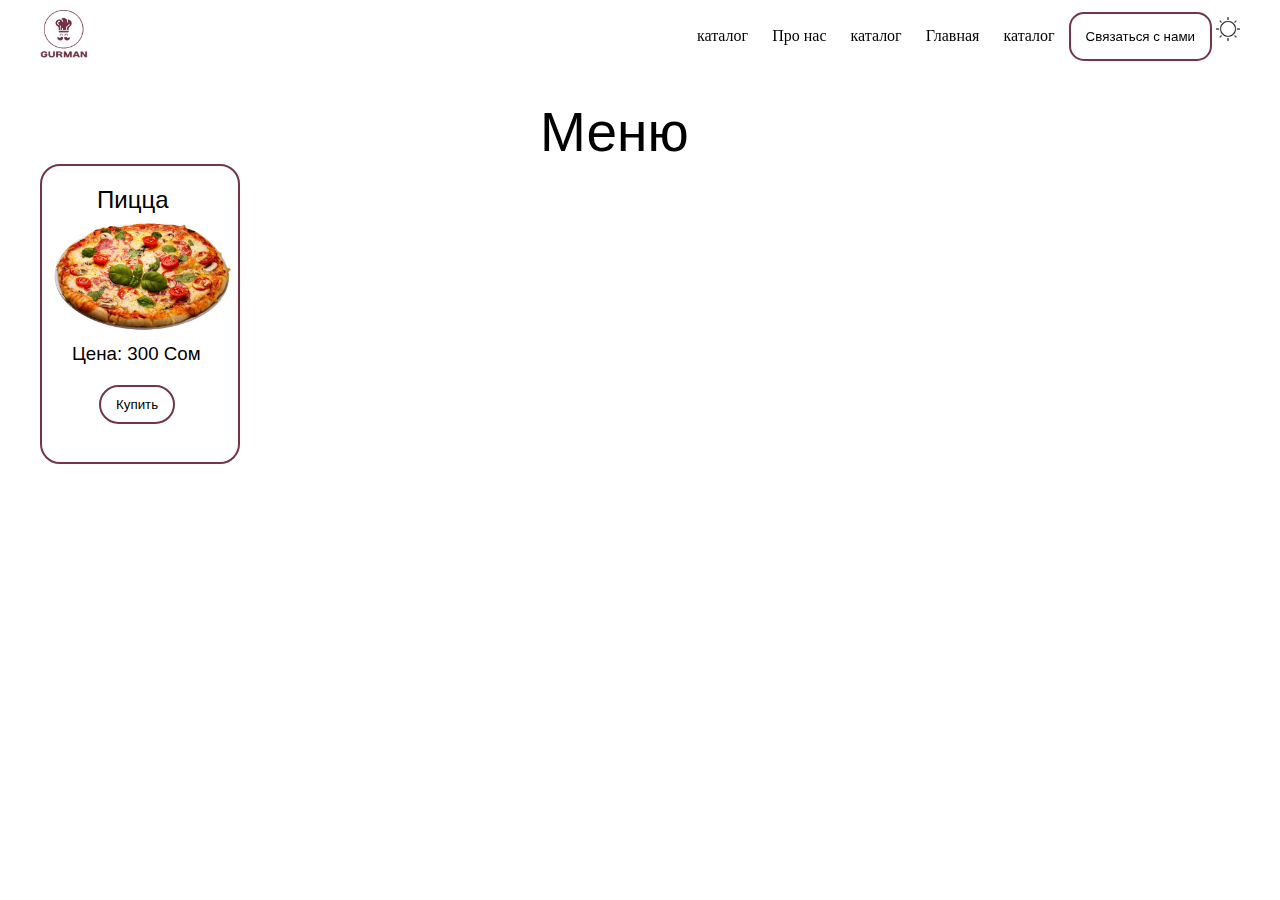
==== katalog.html @ f741da48 "gurman second commit" ====
<!DOCTYPE html>
<html lang="en">
<head>
    <meta charset="UTF-8">
    <meta name="viewport" content="width=device-width, initial-scale=1.0">
    <title>Katalog</title>
    <link rel="stylesheet" href="./css/main.css">
    <link href="https://fonts.googleapis.com/css2?family=Open+Sans:wght@300;400;500;600;700&display=swap" rel="stylesheet">
</head>
<body>
    <header id="header">
        <div class="container">
            <div class="header">
                <nav class="header__wrap">
                    <img src="./img/logo (1).png" alt="" class="header__img">
                </nav>
                <div class="header__wrapper">
                <a href="./katalog.html" class="header__link">каталог</a>
                <a href="" class="header__link">Про нас</a>
                <a href="" class="header__link">каталог</a>
                <a href="./index.html" class="header__link">Главная</a>
                <a href="" class="header__link">каталог</a>
                <button class="header__button">Связаться с нами</button>
                <button class="header__btn">
                    <img class="header__btn-sun sun" src="./img/sun.png" alt="">
                    <img class="header__btn-moon moon" src="./img/moon.png" alt="">
                </button>
            </div>
            </div>
        </div>
    </header>
    <section id="menu">
        <div class="container">
            <div class="menu">
                <div class="menu__wrap"><h1 class="menu__title">Меню</h1></div>
                <div class="menu__wrapper">
                    <div class="menu__food">
                        <h2 class="menu__subtitle">Пицца</h2>
                        <img class="menu__food-pizza" src="./img/pizza-removebg-preview.png" alt="">
                        <h3 class="menu__sell">Цена: 300 Сом</h3>
                        <button class="menu__btn">Купить</button>
                    </div>
                </div>
            </div>
        </div>
    </section>
    <script src="./js/script.js"></script>
</body>
</html>
---- css/main.css ----
#header {
  position: fixed;
  top: 0;
  right: 0;
  left: 0;
}

.header {
  padding-top: 10px;
  display: flex;
  justify-content: space-between;
  align-items: center;
}
.header__img {
  width: 48px;
  height: 48px;
}
.header__button {
  padding: 15px;
  border: 2px solid #73354a;
  border-radius: 15px;
  transition: all 0.2s ease;
  background: #fff;
  color: #000;
}
.header__button:hover {
  transition: all 0.2s ease;
  background: #73354a;
  color: #fff;
}
.header__link {
  margin: 0 10px;
  color: #000;
}
.header__btn {
  width: 24px;
  height: 24px;
  position: relative;
  border: none;
  background: transparent;
  cursor: pointer;
}
.header__btn-sun {
  position: absolute;
  display: none;
  top: 0;
  left: 0;
  width: 24px;
  height: 24px;
}
.header__btn-moon {
  display: block;
  position: absolute;
  top: 0;
  left: 0;
  width: 24px;
  height: 24px;
}

.sun {
  display: block;
}

.moon {
  display: none;
}

#hero {
  margin-top: 100px;
}

.hero {
  display: flex;
  justify-content: space-evenly;
  align-items: center;
}
.hero__wrap {
  width: 600px;
}
.hero__title {
  font-family: OpenSans, sans-serif;
  font-size: 50px;
  font-variation-settings: "wght" 100, "wdth" 85;
}
.hero__linked {
  display: none;
}

.menu {
  margin-top: 100px;
}
.menu__title {
  font-size: 55px;
  margin-left: 500px;
  font-family: OpenSans, sans-serif;
  font-weight: 500;
}
.menu__food {
  position: relative;
  border: 2px solid #73354a;
  width: 200px;
  height: 300px;
  border-radius: 20px;
}
.menu__food-pizza {
  position: relative;
  width: 180px;
  height: 125px;
  top: 20px;
  left: 10px;
}
.menu__subtitle {
  font-family: OpenSans, sans-serif;
  font-weight: 500;
  position: relative;
  top: 20px;
  left: 55px;
}
.menu__sell {
  font-family: OpenSans, sans-serif;
  font-weight: normal;
  margin: 20px 0 0 30px;
}
.menu__btn {
  margin: 20px 0 0 57px;
  border: 2px solid #73354a;
  transition: all 0.3s ease;
  padding: 10px 15px;
  border-radius: 20px;
  background: #fff;
}
.menu__btn:hover {
  transition: all 0.3s ease;
  background: #73354a;
  color: #fff;
}

* {
  box-sizing: border-box;
  margin: 0;
  padding: 0;
}

.container {
  width: 1200px;
  margin: 0 auto;
}

a {
  text-decoration: none;
}

body.dark-theme {
  color: #eee;
  background: #121212;
}
body.dark-theme a {
  color: #eee;
}
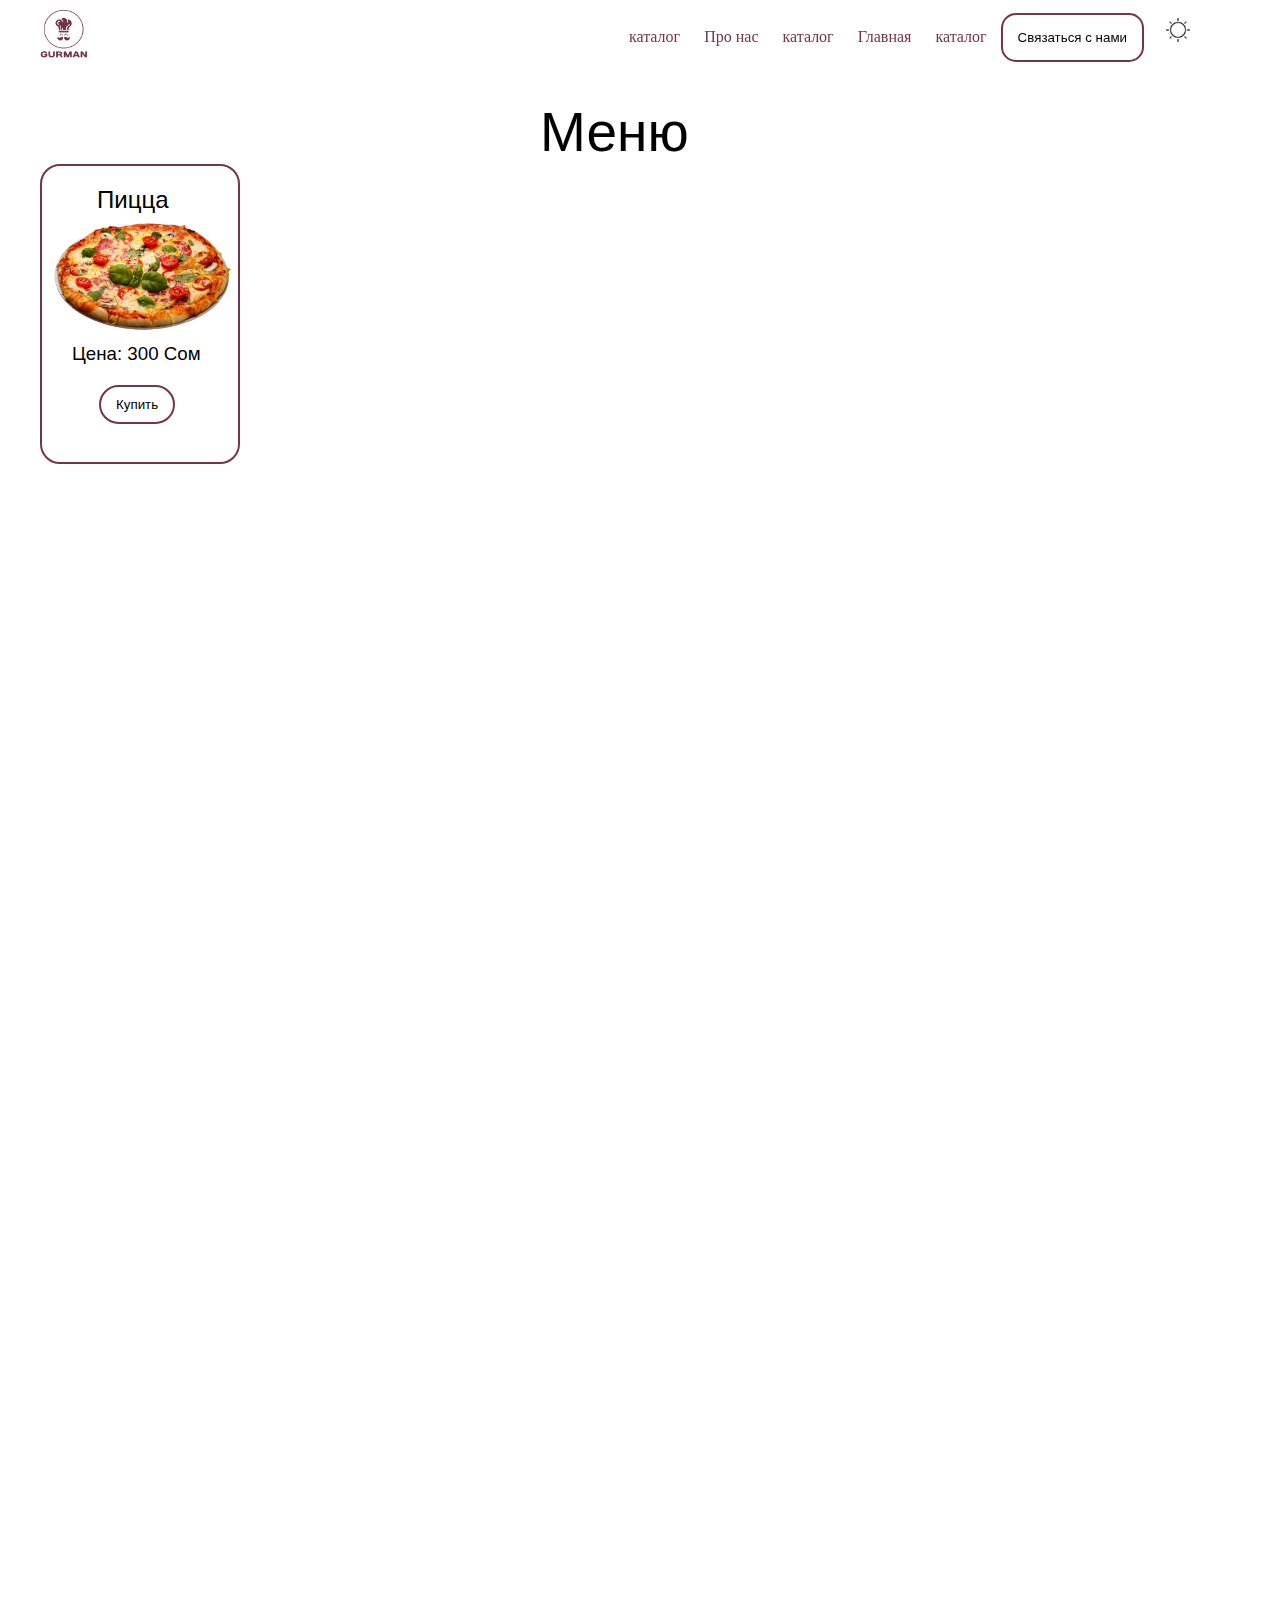
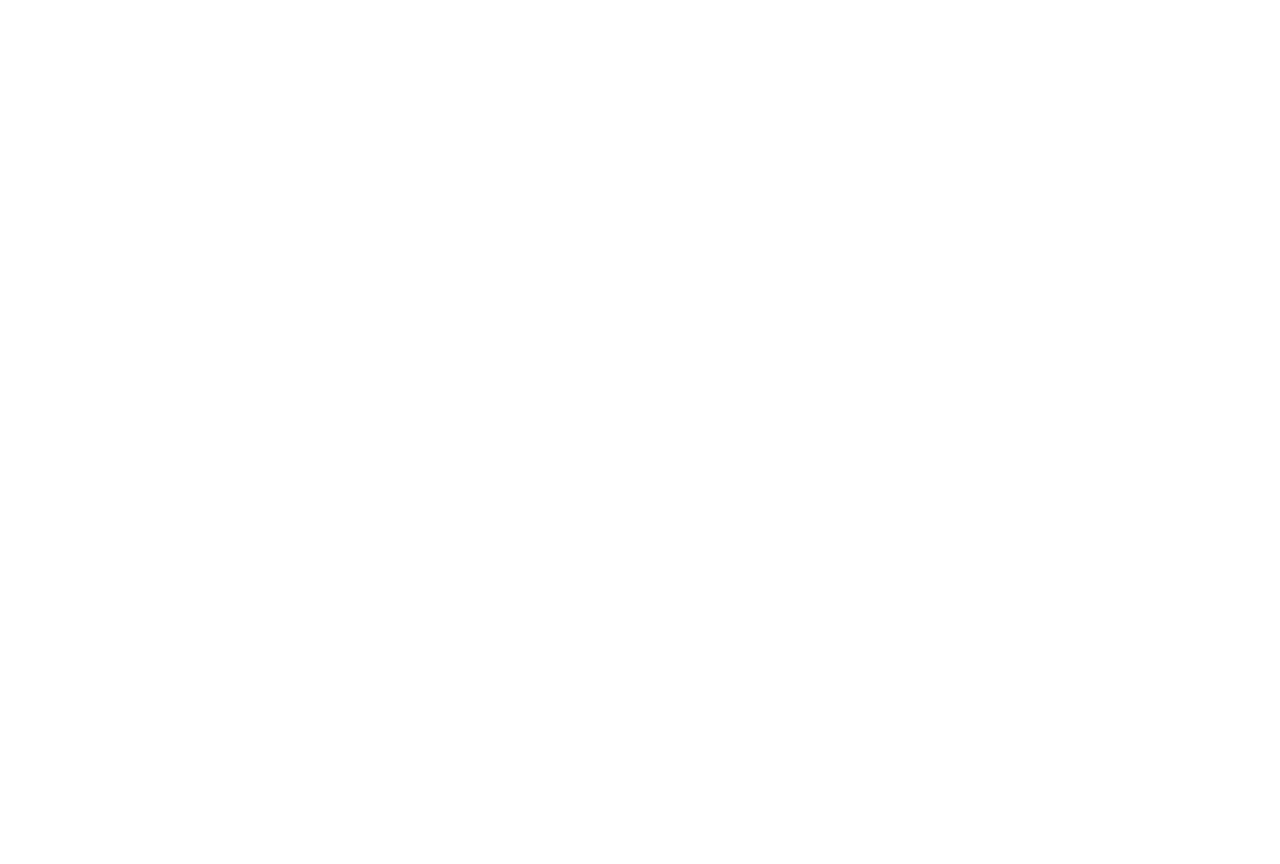
==== commit 35208639: "Add files via upload" ====
--- a/katalog.html
+++ b/katalog.html
@@ -11,21 +11,26 @@
     <header id="header">
         <div class="container">
             <div class="header">
-                <nav class="header__wrap">
+                <div class="header__wrap">
                     <img src="./img/logo (1).png" alt="" class="header__img">
-                </nav>
-                <div class="header__wrapper">
+                </div>
+                <nav class="header__wrapper">
                 <a href="./katalog.html" class="header__link">каталог</a>
                 <a href="" class="header__link">Про нас</a>
                 <a href="" class="header__link">каталог</a>
                 <a href="./index.html" class="header__link">Главная</a>
                 <a href="" class="header__link">каталог</a>
-                <button class="header__button">Связаться с нами</button>
+                <button class="header__button">Связаться с нами
+                    <button onclick="window.location.href ='https://wa.me/+996776678590'" class="header__whatsapp"><img class="header__whatsapp-img" src="./img/whatsapp.png" alt=""></button>
+                </button>
+                <button onclick="window.location.href ='https://t.me/+996776678590'" class="header__telegram"><img class="header__telegram-img" src="./img/telegram.png" alt=""></button>
+                </button>
+                </button>
                 <button class="header__btn">
                     <img class="header__btn-sun sun" src="./img/sun.png" alt="">
                     <img class="header__btn-moon moon" src="./img/moon.png" alt="">
                 </button>
-            </div>
+            </nav>
             </div>
         </div>
     </header>
--- a/css/main.css
+++ b/css/main.css
@@ -1,8 +1,10 @@
+@charset "UTF-8";
 #header {
   position: fixed;
   top: 0;
   right: 0;
   left: 0;
+  z-index: 5;
 }
 
 .header {
@@ -10,12 +12,17 @@
   display: flex;
   justify-content: space-between;
   align-items: center;
+  transition: all 0.5s ease;
 }
 .header__img {
   width: 48px;
   height: 48px;
 }
+.header_fixed {
+  transition: all 0.5s ease;
+}
 .header__button {
+  cursor: pointer;
   padding: 15px;
   border: 2px solid #73354a;
   border-radius: 15px;
@@ -30,7 +37,7 @@
 }
 .header__link {
   margin: 0 10px;
-  color: #000;
+  color: #73354a;
 }
 .header__btn {
   width: 24px;
@@ -38,6 +45,7 @@
   position: relative;
   border: none;
   background: transparent;
+  right: 50px;
   cursor: pointer;
 }
 .header__btn-sun {
@@ -56,6 +64,38 @@
   width: 24px;
   height: 24px;
 }
+.header__whatsapp {
+  cursor: pointer;
+  position: relative;
+  top: 10px;
+  right: 50px;
+  z-index: -1;
+  background: transparent;
+  border: 1px solid transparent;
+  transition: all 0.3s ease;
+}
+.header__whatsapp-img {
+  width: 30px;
+  height: 30px;
+  background-image: none;
+  background: transparent;
+}
+.header__telegram {
+  cursor: pointer;
+  position: relative;
+  top: 10px;
+  right: 150px;
+  z-index: -1;
+  background: transparent;
+  border: 1px solid transparent;
+  transition: all 0.3s ease;
+}
+.header__telegram-img {
+  width: 30px;
+  height: 30px;
+  background-image: none;
+  background: transparent;
+}
 
 .sun {
   display: block;
@@ -65,25 +105,41 @@
   display: none;
 }
 
+.active {
+  transition: all 0.3s ease;
+  transform: translateY(50px);
+}
+
 #hero {
-  margin-top: 100px;
+  height: 100vh;
+  background: url(../../img/п.jpg) no-repeat center/cover;
 }
 
 .hero {
-  display: flex;
-  justify-content: space-evenly;
+  padding-top: 107px;
+  display: flex;
+  justify-content: center;
   align-items: center;
 }
 .hero__wrap {
   width: 600px;
 }
 .hero__title {
-  font-family: OpenSans, sans-serif;
-  font-size: 50px;
-  font-variation-settings: "wght" 100, "wdth" 85;
+  padding-top: 107px;
+  padding-left: 70px;
+  font-family: OpenSans, sans-serif;
+  font-size: 100px;
+  font-weight: 200;
 }
 .hero__linked {
   display: none;
+}
+.hero__subtitle {
+  position: relative;
+  font-family: OpenSans, sans-serif;
+  font-size: 20px;
+  font-weight: 400;
+  left: 50px;
 }
 
 .menu {
@@ -134,6 +190,63 @@
   background: #73354a;
   color: #fff;
 }
+.menu__wrapper {
+  margin-bottom: 2000px;
+}
+
+#footer {
+  background: #eee;
+  padding-top: 50px;
+}
+
+.footer {
+  display: flex;
+  justify-content: space-between;
+  padding-bottom: 50px;
+}
+.footer__img {
+  width: 50px;
+  height: 50px;
+  color: #eee;
+}
+.footer__title {
+  color: #7B897D;
+  font-family: OpenSans, sans-serif;
+  font-weight: 400;
+  padding: 10px 0;
+}
+.footer__text {
+  padding-top: 10px;
+  width: 290px;
+  color: #7B897D;
+  font-family: OpenSans, sans-serif;
+}
+.footer__text-span {
+  color: #495D4C;
+  font-size: 20px;
+  font-weight: 500;
+}
+.footer__number {
+  color: #7B897D;
+  font-family: OpenSans, sans-serif;
+  font-weight: 400;
+}
+.footer__logo {
+  width: 60px;
+  height: 60px;
+}
+.footer__headline {
+  position: relative;
+  right: 70px;
+  font-family: OpenSans, sans-serif;
+  color: #495D4C;
+  font-weight: 500;
+}
+.footer__wrap {
+  width: 600px;
+  display: flex;
+  justify-content: space-between;
+}
 
 * {
   box-sizing: border-box;
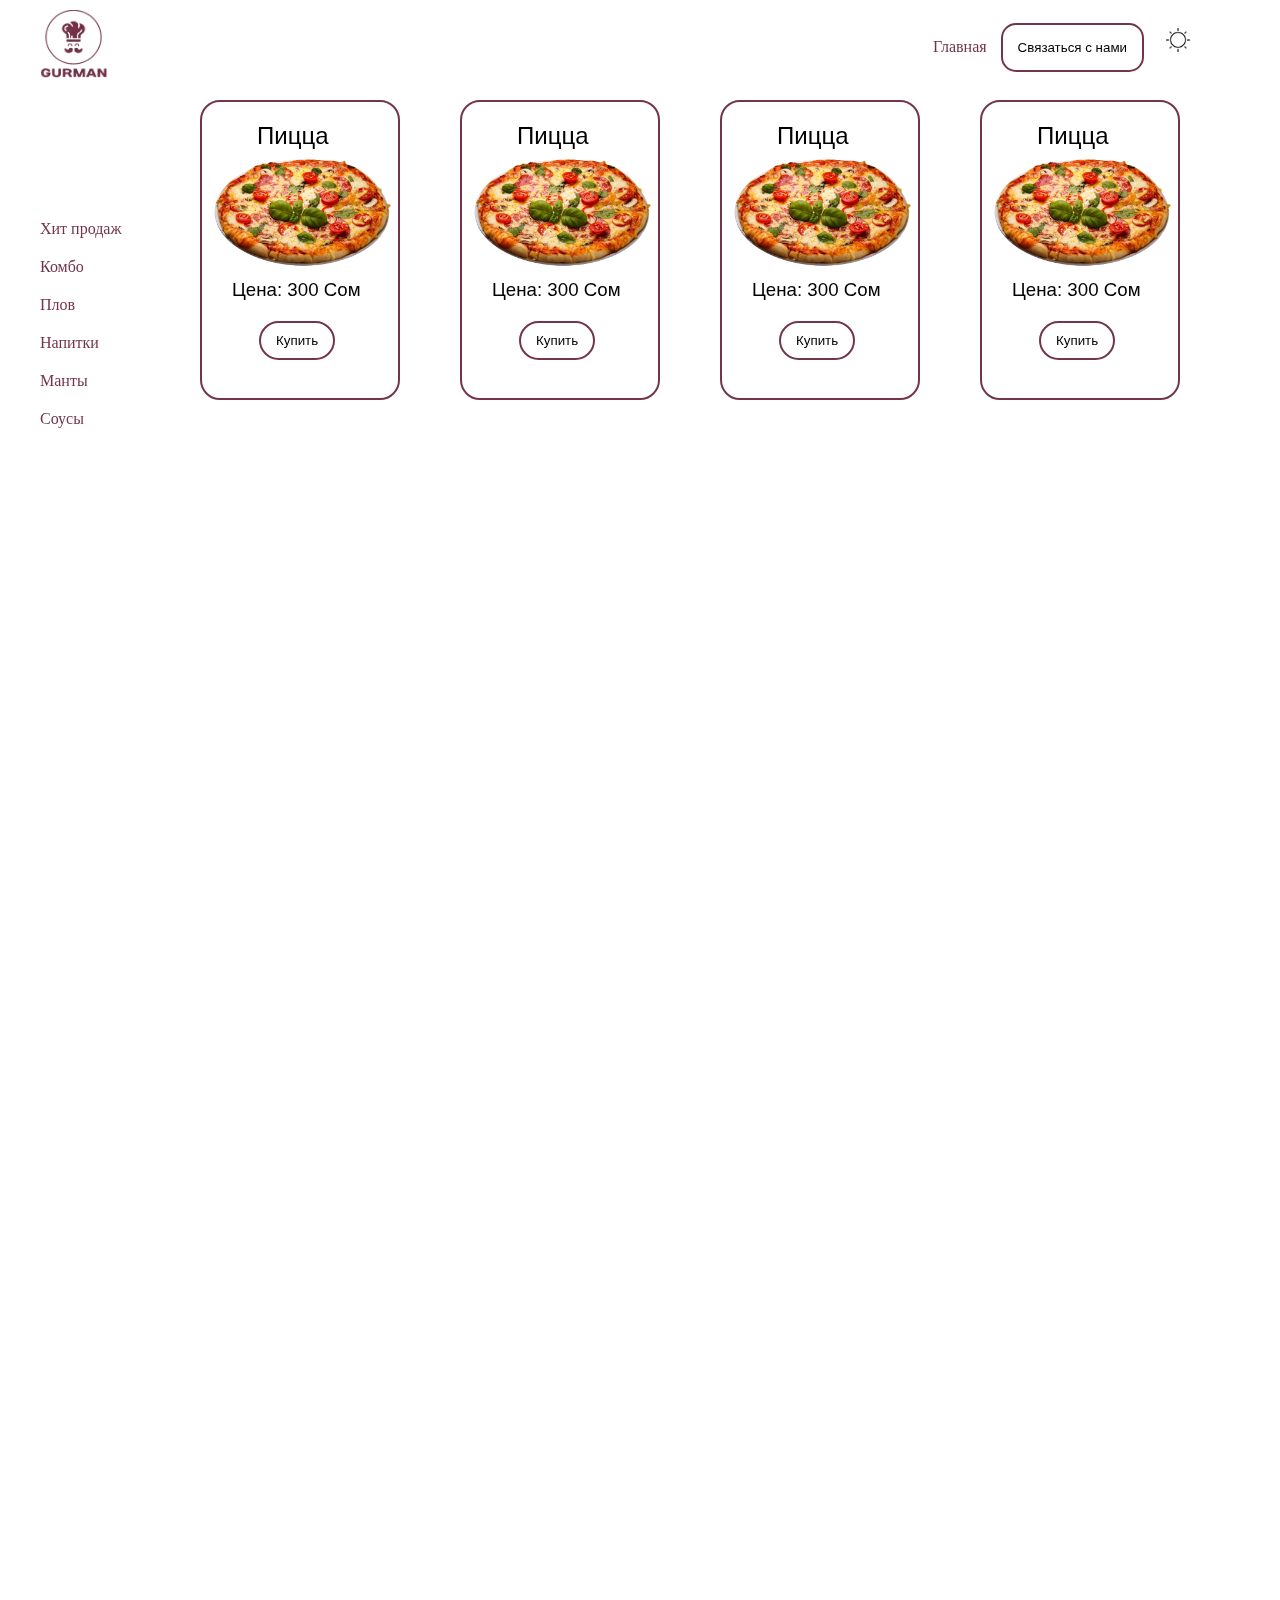
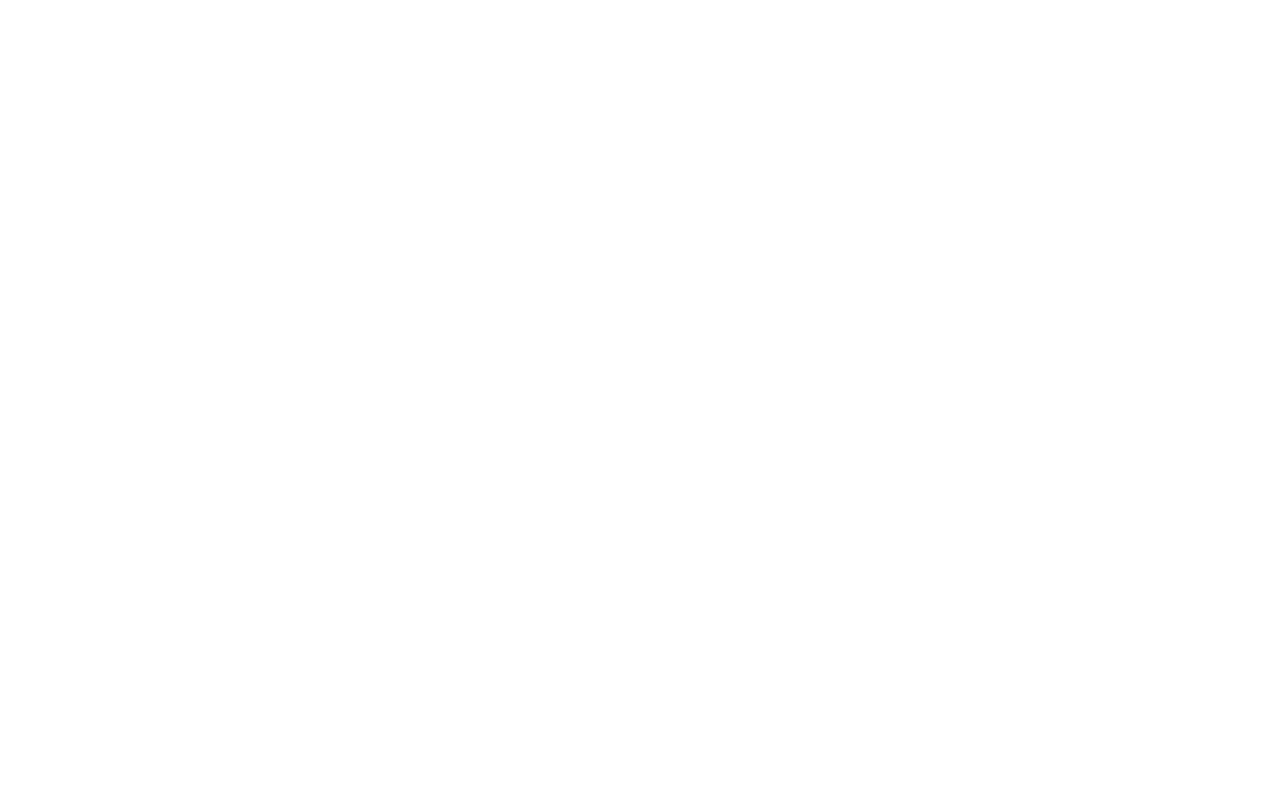
==== commit 67a0768d: "Add files via upload" ====
--- a/katalog.html
+++ b/katalog.html
@@ -10,16 +10,13 @@
 <body>
     <header id="header">
         <div class="container">
-            <div class="header">
+            <nav class="header">
                 <div class="header__wrap">
-                    <img src="./img/logo (1).png" alt="" class="header__img">
+                    <a href="./index.html"><img  src="./img/logo (1).png" alt="" class="header__img"></a>
+                    
                 </div>
                 <nav class="header__wrapper">
-                <a href="./katalog.html" class="header__link">каталог</a>
-                <a href="" class="header__link">Про нас</a>
-                <a href="" class="header__link">каталог</a>
                 <a href="./index.html" class="header__link">Главная</a>
-                <a href="" class="header__link">каталог</a>
                 <button class="header__button">Связаться с нами
                     <button onclick="window.location.href ='https://wa.me/+996776678590'" class="header__whatsapp"><img class="header__whatsapp-img" src="./img/whatsapp.png" alt=""></button>
                 </button>
@@ -34,11 +31,51 @@
             </div>
         </div>
     </header>
+    <section id="nav">
+        <div class="container">
+            <div class="nav">
+                <ul class="nav__cat">
+                    <li class="nav__link"><a href="" class="nav__link-a">Хит продаж</a></li>
+                    <li class="nav__link"><a href="" class="nav__link-a">Комбо</a></li>
+                    <li class="nav__link"><a href="" class="nav__link-a">Плов</a></li>
+                    <li class="nav__link"><a href="" class="nav__link-a">Напитки</a></li>
+                    <li class="nav__link"><a href="" class="nav__link-a">Манты</a></li>
+                    <li class="nav__link"><a href="" class="nav__link-a">Соусы</a></li>
+                    <!-- <li class="nav__link"></li> -->
+                </ul>
+            </div>
+        </div>
+    </section>
+    <section id="food">
+        <div class="container">
+            <div class="food">
+                
+            </div>
+        </div>
+    </section>
     <section id="menu">
         <div class="container">
             <div class="menu">
-                <div class="menu__wrap"><h1 class="menu__title">Меню</h1></div>
+                <!-- <div class="menu__wrap"><h1 class="menu__title">Меню</h1></div> -->
                 <div class="menu__wrapper">
+                    <div class="menu__food">
+                        <h2 class="menu__subtitle">Пицца</h2>
+                        <img class="menu__food-pizza" src="./img/pizza-removebg-preview.png" alt="">
+                        <h3 class="menu__sell">Цена: 300 Сом</h3>
+                        <button class="menu__btn">Купить</button>
+                    </div>
+                    <div class="menu__food">
+                        <h2 class="menu__subtitle">Пицца</h2>
+                        <img class="menu__food-pizza" src="./img/pizza-removebg-preview.png" alt="">
+                        <h3 class="menu__sell">Цена: 300 Сом</h3>
+                        <button class="menu__btn">Купить</button>
+                    </div>
+                    <div class="menu__food">
+                        <h2 class="menu__subtitle">Пицца</h2>
+                        <img class="menu__food-pizza" src="./img/pizza-removebg-preview.png" alt="">
+                        <h3 class="menu__sell">Цена: 300 Сом</h3>
+                        <button class="menu__btn">Купить</button>
+                    </div>
                     <div class="menu__food">
                         <h2 class="menu__subtitle">Пицца</h2>
                         <img class="menu__food-pizza" src="./img/pizza-removebg-preview.png" alt="">
--- a/css/main.css
+++ b/css/main.css
@@ -15,8 +15,9 @@
   transition: all 0.5s ease;
 }
 .header__img {
-  width: 48px;
-  height: 48px;
+  width: 68px;
+  height: 68px;
+  cursor: pointer;
 }
 .header_fixed {
   transition: all 0.5s ease;
@@ -112,7 +113,7 @@
 
 #hero {
   height: 100vh;
-  background: url(../../img/п.jpg) no-repeat center/cover;
+  background: url(../img/п.jpg) no-repeat center/cover;
 }
 
 .hero {
@@ -143,11 +144,13 @@
 }
 
 .menu {
+  display: flex;
+  flex-direction: column;
   margin-top: 100px;
 }
 .menu__title {
+  position: relative;
   font-size: 55px;
-  margin-left: 500px;
   font-family: OpenSans, sans-serif;
   font-weight: 500;
 }
@@ -157,6 +160,7 @@
   width: 200px;
   height: 300px;
   border-radius: 20px;
+  margin: 0 10px;
 }
 .menu__food-pizza {
   position: relative;
@@ -191,7 +195,32 @@
   color: #fff;
 }
 .menu__wrapper {
+  position: relative;
+  left: 150px;
+  display: flex;
+  justify-content: space-between;
+  align-items: center;
   margin-bottom: 2000px;
+  width: 1000px;
+}
+
+#nav {
+  position: fixed;
+  top: 200px;
+  left: 0;
+  right: 0;
+}
+
+.nav__link {
+  list-style: none;
+  margin: 20px 0;
+}
+.nav__link-a {
+  color: #73354a;
+}
+.nav__cat {
+  width: 200px;
+  height: 400px;
 }
 
 #footer {
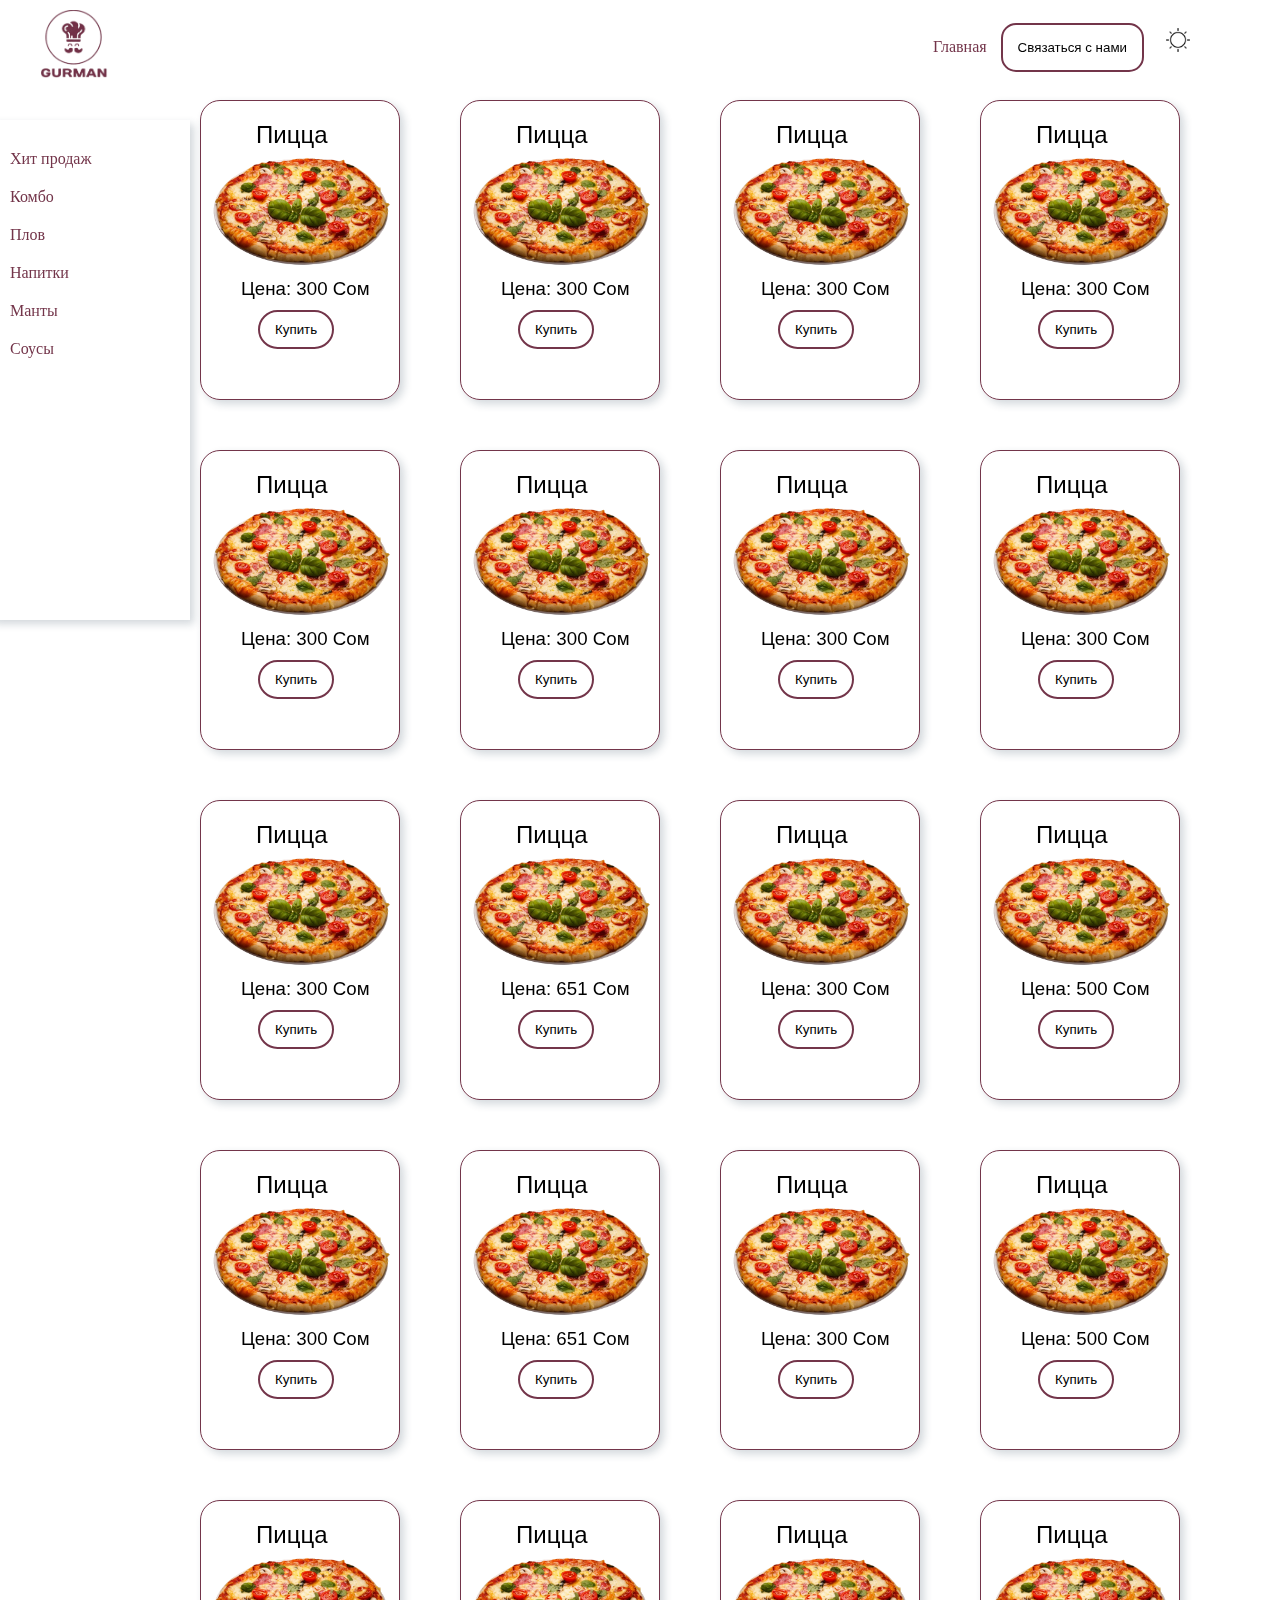
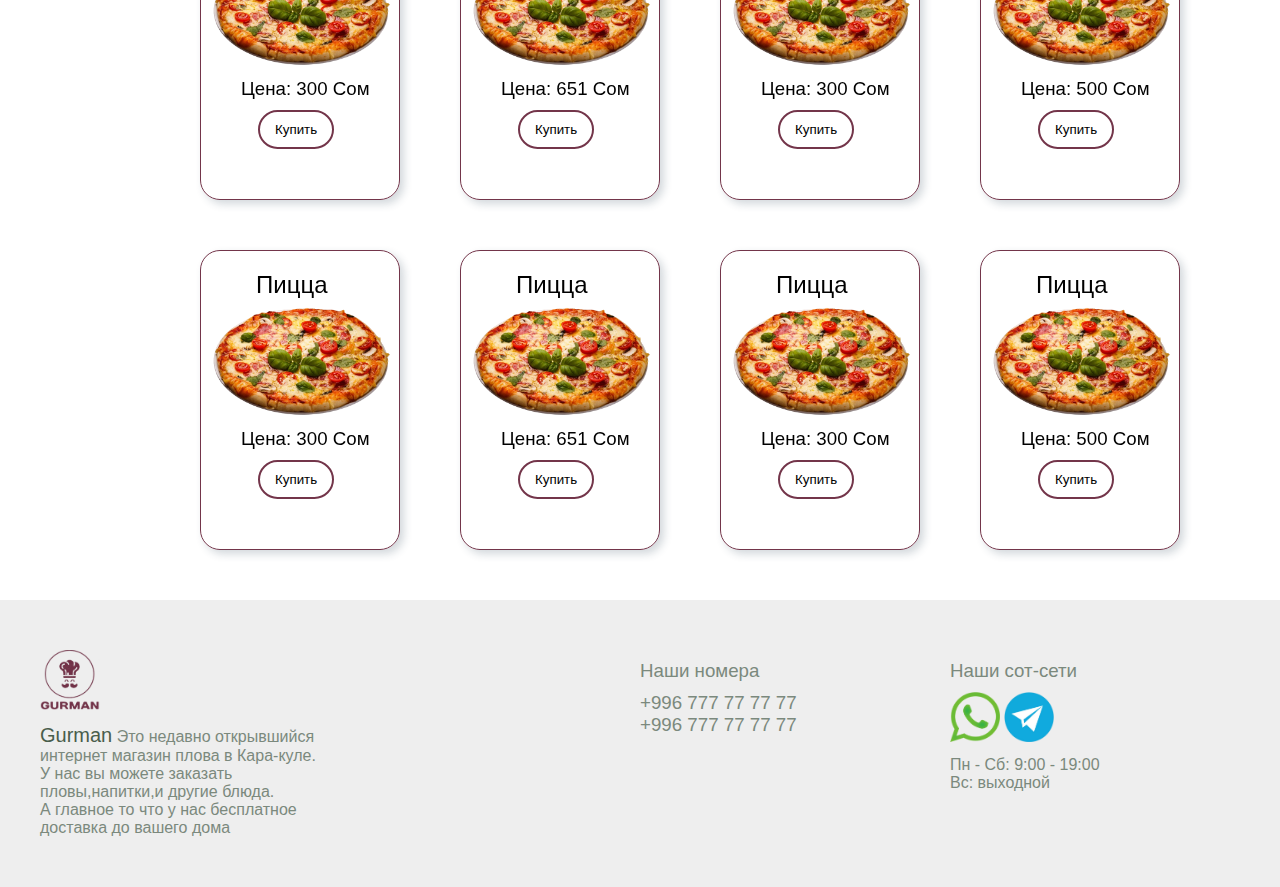
==== commit 10fb6f72: "Add files via upload" ====
--- a/katalog.html
+++ b/katalog.html
@@ -8,7 +8,9 @@
     <link href="https://fonts.googleapis.com/css2?family=Open+Sans:wght@300;400;500;600;700&display=swap" rel="stylesheet">
 </head>
 <body>
+    <div class="footercontaned">
     <header id="header">
+        
         <div class="container">
             <nav class="header">
                 <div class="header__wrap">
@@ -29,18 +31,17 @@
                 </button>
             </nav>
             </div>
-        </div>
     </header>
     <section id="nav">
         <div class="container">
             <div class="nav">
                 <ul class="nav__cat">
-                    <li class="nav__link"><a href="" class="nav__link-a">Хит продаж</a></li>
-                    <li class="nav__link"><a href="" class="nav__link-a">Комбо</a></li>
-                    <li class="nav__link"><a href="" class="nav__link-a">Плов</a></li>
-                    <li class="nav__link"><a href="" class="nav__link-a">Напитки</a></li>
-                    <li class="nav__link"><a href="" class="nav__link-a">Манты</a></li>
-                    <li class="nav__link"><a href="" class="nav__link-a">Соусы</a></li>
+                    <li class="nav__link"><a href="#menu" class="nav__link-a">Хит продаж</a></li>
+                    <li class="nav__link"><a href="#kombo" class="nav__link-a">Комбо</a></li>
+                    <li class="nav__link"><a href="#plov" class="nav__link-a">Плов</a></li>
+                    <li class="nav__link"><a href="#drink" class="nav__link-a">Напитки</a></li>
+                    <li class="nav__link"><a href="#mantu" class="nav__link-a">Манты</a></li>
+                    <li class="nav__link"><a href="#sous" class="nav__link-a">Соусы</a></li>
                     <!-- <li class="nav__link"></li> -->
                 </ul>
             </div>
@@ -82,10 +83,219 @@
                         <h3 class="menu__sell">Цена: 300 Сом</h3>
                         <button class="menu__btn">Купить</button>
                     </div>
-                </div>
-            </div>
-        </div>
-    </section>
+                    
+                </div>
+            </div>
+        </div>
+    </section>
+    <section id="kombo">
+        <div class="container">
+            <div class="kombo">
+                <!-- <div class="menu__wrap"><h1 class="menu__title">Меню</h1></div> -->
+                <div class="menu__wrapper">
+                    <div class="kombo__food">
+                        <h2 class="kombo__subtitle">Пицца</h2>
+                        <img class="kombo__food-pizza" src="./img/pizza-removebg-preview.png" alt="">
+                        <h3 class="kombo__sell">Цена: 300 Сом</h3>
+                        <button class="kombo__btn">Купить</button>
+                    </div>
+                    <div class="kombo__food">
+                        <h2 class="kombo__subtitle">Пицца</h2>
+                        <img class="kombo__food-pizza" src="./img/pizza-removebg-preview.png" alt="">
+                        <h3 class="kombo__sell">Цена: 300 Сом</h3>
+                        <button class="kombo__btn">Купить</button>
+                    </div>
+                    <div class="kombo__food">
+                        <h2 class="kombo__subtitle">Пицца</h2>
+                        <img class="kombo__food-pizza" src="./img/pizza-removebg-preview.png" alt="">
+                        <h3 class="kombo__sell">Цена: 300 Сом</h3>
+                        <button class="kombo__btn">Купить</button>
+                    </div>
+                    <div class="kombo__food">
+                        <h2 class="kombo__subtitle">Пицца</h2>
+                        <img class="kombo__food-pizza" src="./img/pizza-removebg-preview.png" alt="">
+                        <h3 class="kombo__sell">Цена: 300 Сом</h3>
+                        <button class="kombo__btn">Купить</button>
+                    </div>
+                    
+                </div>
+            </div>
+        </div>
+    </section>
+    <section id="plov">
+        <div class="container">
+            <div class="plov">
+                <!-- <div class="menu__wrap"><h1 class="menu__title">Меню</h1></div> -->
+                <div class="plov__wrapper">
+                    <div class="plov__food">
+                        <h2 class="plov__subtitle">Пицца</h2>
+                        <img class="plov__food-pizza" src="./img/pizza-removebg-preview.png" alt="">
+                        <h3 class="plov__sell">Цена: 300 Сом</h3>
+                        <button class="plov__btn">Купить</button>
+                    </div>
+                    <div class="plov__food">
+                        <h2 class="plov__subtitle">Пицца</h2>
+                        <img class="plov__food-pizza" src="./img/pizza-removebg-preview.png" alt="">
+                        <h3 class="plov__sell">Цена: 651 Сом</h3>
+                        <button class="plov__btn">Купить</button>
+                    </div>
+                    <div class="plov__food">
+                        <h2 class="plov__subtitle">Пицца</h2>
+                        <img class="plov__food-pizza" src="./img/pizza-removebg-preview.png" alt="">
+                        <h3 class="plov__sell">Цена: 300 Сом</h3>
+                        <button class="plov__btn">Купить</button>
+                    </div>
+                    <div class="plov__food">
+                        <h2 class="plov__subtitle">Пицца</h2>
+                        <img class="plov__food-pizza" src="./img/pizza-removebg-preview.png" alt="">
+                        <h3 class="plov__sell">Цена: 500 Сом</h3>
+                        <button class="plov__btn">Купить</button>
+                    </div>
+                    
+                </div>
+            </div>
+        </div>
+    </section>
+</section>
+<section id="drink">
+    <div class="container">
+        <div class="drink">
+            <!-- <div class="menu__wrap"><h1 class="menu__title">Меню</h1></div> -->
+            <div class="drink__wrapper">
+                <div class="drink__food">
+                    <h2 class="drink__subtitle">Пицца</h2>
+                    <img class="drink__food-pizza" src="./img/pizza-removebg-preview.png" alt="">
+                    <h3 class="drink__sell">Цена: 300 Сом</h3>
+                    <button class="drink__btn">Купить</button>
+                </div>
+                <div class="drink__food">
+                    <h2 class="drink__subtitle">Пицца</h2>
+                    <img class="drink__food-pizza" src="./img/pizza-removebg-preview.png" alt="">
+                    <h3 class="drink__sell">Цена: 651 Сом</h3>
+                    <button class="drink__btn">Купить</button>
+                </div>
+                <div class="drink__food">
+                    <h2 class="drink__subtitle">Пицца</h2>
+                    <img class="drink__food-pizza" src="./img/pizza-removebg-preview.png" alt="">
+                    <h3 class="drink__sell">Цена: 300 Сом</h3>
+                    <button class="drink__btn">Купить</button>
+                </div>
+                <div class="drink__food">
+                    <h2 class="drink__subtitle">Пицца</h2>
+                    <img class="drink__food-pizza" src="./img/pizza-removebg-preview.png" alt="">
+                    <h3 class="drink__sell">Цена: 500 Сом</h3>
+                    <button class="drink__btn">Купить</button>
+                </div>
+                
+            </div>
+        </div>
+    </div>
+</section>
+</section>
+<section id="mantu">
+    <div class="container">
+        <div class="mantu">
+            <!-- <div class="menu__wrap"><h1 class="menu__title">Меню</h1></div> -->
+            <div class="mantu__wrapper">
+                <div class="mantu__food">
+                    <h2 class="mantu__subtitle">Пицца</h2>
+                    <img class="mantu__food-pizza" src="./img/pizza-removebg-preview.png" alt="">
+                    <h3 class="mantu__sell">Цена: 300 Сом</h3>
+                    <button class="mantu__btn">Купить</button>
+                </div>
+                <div class="mantu__food">
+                    <h2 class="mantu__subtitle">Пицца</h2>
+                    <img class="mantu__food-pizza" src="./img/pizza-removebg-preview.png" alt="">
+                    <h3 class="mantu__sell">Цена: 651 Сом</h3>
+                    <button class="mantu__btn">Купить</button>
+                </div>
+                <div class="mantu__food">
+                    <h2 class="mantu__subtitle">Пицца</h2>
+                    <img class="mantu__food-pizza" src="./img/pizza-removebg-preview.png" alt="">
+                    <h3 class="mantu__sell">Цена: 300 Сом</h3>
+                    <button class="mantu__btn">Купить</button>
+                </div>
+                <div class="mantu__food">
+                    <h2 class="mantu__subtitle">Пицца</h2>
+                    <img class="mantu__food-pizza" src="./img/pizza-removebg-preview.png" alt="">
+                    <h3 class="mantu__sell">Цена: 500 Сом</h3>
+                    <button class="mantu__btn">Купить</button>
+                </div>
+                
+            </div>
+        </div>
+    </div>
+</section>
+</section>
+<section id="sous">
+    <div class="container">
+        <div class="sous">
+            <!-- <div class="menu__wrap"><h1 class="menu__title">Меню</h1></div> -->
+            <div class="sous__wrapper">
+                <div class="sous__food">
+                    <h2 class="sous__subtitle">Пицца</h2>
+                    <img class="sous__food-pizza" src="./img/pizza-removebg-preview.png" alt="">
+                    <h3 class="sous__sell">Цена: 300 Сом</h3>
+                    <button class="sous__btn">Купить</button>
+                </div>
+                <div class="sous__food">
+                    <h2 class="sous__subtitle">Пицца</h2>
+                    <img class="sous__food-pizza" src="./img/pizza-removebg-preview.png" alt="">
+                    <h3 class="sous__sell">Цена: 651 Сом</h3>
+                    <button class="sous__btn">Купить</button>
+                </div>
+                <div class="sous__food">
+                    <h2 class="sous__subtitle">Пицца</h2>
+                    <img class="sous__food-pizza" src="./img/pizza-removebg-preview.png" alt="">
+                    <h3 class="sous__sell">Цена: 300 Сом</h3>
+                    <button class="sous__btn">Купить</button>
+                </div>
+                <div class="sous__food">
+                    <h2 class="sous__subtitle">Пицца</h2>
+                    <img class="sous__food-pizza" src="./img/pizza-removebg-preview.png" alt="">
+                    <h3 class="sous__sell">Цена: 500 Сом</h3>
+                    <button class="sous__btn">Купить</button>
+                </div>
+                
+            </div>
+        </div>
+    </div>
+</section>
+</div>
+<footer id="footer">
+    <div class="container">
+        <div class="footer">
+            <div class="footer__wrapper">
+                <a href="">
+                    <img class="footer__logo" src="./img/logo (1).png" alt="">
+                </a>
+                <p class="footer__text"><span class="footer__text-span">Gurman</span> Это недавно открывшийся интернет магазин плова в Кара-куле. У нас вы можете заказать пловы,напитки,и другие блюда. <br> А главное то что у нас бесплатное доставка до вашего дома</p>
+            </div>
+            <div class="footer__wraps">
+                <h3 class="footer__headline"></h3>
+                
+
+
+            </div>
+            <div class="footer__wrap">
+                <div class=""><h3 class="footer__title">Наши номера</h3>
+                <h3 class="footer__number">+996 777 77 77 77</h3>
+                <h3 class="footer__number">+996 777 77 77 77</h3></div>
+                <div class=""><h3 class="footer__title">Наши сот-сети</h3>
+                <a href="https://wa.me/+996776678590" class="footer__link">
+                    <img class="footer__img" src="./img/whatsapp.png" alt="">
+                </a>
+                <a href="" class="footer__link">
+                    <img class="footer__img" src="./img/telegram.png" alt="">
+                </a>
+                <p class="footer__text">Пн - Сб: 9:00 - 19:00
+                   <br> Вс: выходной</p></div>
+                
+            </div>
+            
+        </div>
+    </div>
+</footer>
     <script src="./js/script.js"></script>
 </body>
 </html>--- a/css/main.css
+++ b/css/main.css
@@ -8,6 +8,7 @@
 }
 
 .header {
+  transition: all 0.2s ease;
   padding-top: 10px;
   display: flex;
   justify-content: space-between;
@@ -111,6 +112,12 @@
   transform: translateY(50px);
 }
 
+.actived {
+  transition: all 0.2s ease;
+  box-shadow: 4px 4px 8px 0px rgba(34, 60, 80, 0.2);
+  background: #fff;
+}
+
 #hero {
   height: 100vh;
   background: url(../img/п.jpg) no-repeat center/cover;
@@ -156,11 +163,12 @@
 }
 .menu__food {
   position: relative;
-  border: 2px solid #73354a;
+  border: 1px solid #73354a;
   width: 200px;
   height: 300px;
   border-radius: 20px;
   margin: 0 10px;
+  box-shadow: 4px 4px 8px 0px rgba(34, 60, 80, 0.2);
 }
 .menu__food-pizza {
   position: relative;
@@ -178,11 +186,13 @@
 }
 .menu__sell {
   font-family: OpenSans, sans-serif;
-  font-weight: normal;
-  margin: 20px 0 0 30px;
+  position: relative;
+  font-weight: 500;
+  left: 40px;
+  top: 20px;
 }
 .menu__btn {
-  margin: 20px 0 0 57px;
+  margin: 30px 0 0 57px;
   border: 2px solid #73354a;
   transition: all 0.3s ease;
   padding: 10px 15px;
@@ -200,7 +210,69 @@
   display: flex;
   justify-content: space-between;
   align-items: center;
-  margin-bottom: 2000px;
+  width: 1000px;
+}
+
+.plov, .drink, .mantu {
+  display: flex;
+  flex-direction: column;
+  margin-top: 50px;
+}
+.plov__title, .drink__title, .mantu__title {
+  position: relative;
+  font-size: 55px;
+  font-family: OpenSans, sans-serif;
+  font-weight: 500;
+}
+.plov__food, .drink__food, .mantu__food {
+  position: relative;
+  border: 1px solid #73354a;
+  width: 200px;
+  height: 300px;
+  border-radius: 20px;
+  margin: 0 10px;
+  box-shadow: 4px 4px 8px 0px rgba(34, 60, 80, 0.2);
+}
+.plov__food-pizza, .drink__food-pizza, .mantu__food-pizza {
+  position: relative;
+  width: 180px;
+  height: 125px;
+  top: 20px;
+  left: 10px;
+}
+.plov__subtitle, .drink__subtitle, .mantu__subtitle {
+  font-family: OpenSans, sans-serif;
+  font-weight: 500;
+  position: relative;
+  top: 20px;
+  left: 55px;
+}
+.plov__sell, .drink__sell, .mantu__sell {
+  font-family: OpenSans, sans-serif;
+  position: relative;
+  font-weight: 500;
+  left: 40px;
+  top: 20px;
+}
+.plov__btn, .drink__btn, .mantu__btn {
+  margin: 30px 0 0 57px;
+  border: 2px solid #73354a;
+  transition: all 0.3s ease;
+  padding: 10px 15px;
+  border-radius: 20px;
+  background: #fff;
+}
+.plov__btn:hover, .drink__btn:hover, .mantu__btn:hover {
+  transition: all 0.3s ease;
+  background: #73354a;
+  color: #fff;
+}
+.plov__wrapper, .drink__wrapper, .mantu__wrapper {
+  position: relative;
+  left: 150px;
+  display: flex;
+  justify-content: space-between;
+  align-items: center;
   width: 1000px;
 }
 
@@ -211,9 +283,20 @@
   right: 0;
 }
 
+.nav {
+  bottom: 100px;
+  width: 200px;
+  height: 500px;
+  position: relative;
+  right: 50px;
+  box-shadow: 4px 4px 8px 0px rgba(34, 60, 80, 0.2);
+}
 .nav__link {
   list-style: none;
   margin: 20px 0;
+  position: relative;
+  left: 20px;
+  top: 30px;
 }
 .nav__link-a {
   color: #73354a;
@@ -221,6 +304,73 @@
 .nav__cat {
   width: 200px;
   height: 400px;
+}
+
+.kombo, .sous {
+  display: flex;
+  flex-direction: column;
+  margin-top: 50px;
+}
+.kombo__title, .sous__title {
+  position: relative;
+  font-size: 55px;
+  font-family: OpenSans, sans-serif;
+  font-weight: 500;
+}
+.kombo__food, .sous__food {
+  position: relative;
+  border: 1px solid #73354a;
+  width: 200px;
+  height: 300px;
+  border-radius: 20px;
+  margin: 0 10px;
+  box-shadow: 4px 4px 8px 0px rgba(34, 60, 80, 0.2);
+}
+.kombo__food-pizza, .sous__food-pizza {
+  position: relative;
+  width: 180px;
+  height: 125px;
+  top: 20px;
+  left: 10px;
+}
+.kombo__subtitle, .sous__subtitle {
+  font-family: OpenSans, sans-serif;
+  font-weight: 500;
+  position: relative;
+  top: 20px;
+  left: 55px;
+}
+.kombo__sell, .sous__sell {
+  font-family: OpenSans, sans-serif;
+  position: relative;
+  font-weight: 500;
+  left: 40px;
+  top: 20px;
+}
+.kombo__btn, .sous__btn {
+  margin: 30px 0 0 57px;
+  border: 2px solid #73354a;
+  transition: all 0.3s ease;
+  padding: 10px 15px;
+  border-radius: 20px;
+  background: #fff;
+}
+.kombo__btn:hover, .sous__btn:hover {
+  transition: all 0.3s ease;
+  background: #73354a;
+  color: #fff;
+}
+.kombo__wrapper, .sous__wrapper {
+  position: relative;
+  left: 150px;
+  display: flex;
+  justify-content: space-between;
+  align-items: center;
+  width: 1000px;
+}
+
+#sous {
+  margin-bottom: 50px;
 }
 
 #footer {
@@ -298,4 +448,11 @@
 }
 body.dark-theme a {
   color: #eee;
+}
+body.dark-theme .actived {
+  background: #121212;
+}
+
+.footercontaned {
+  position: relative;
 }